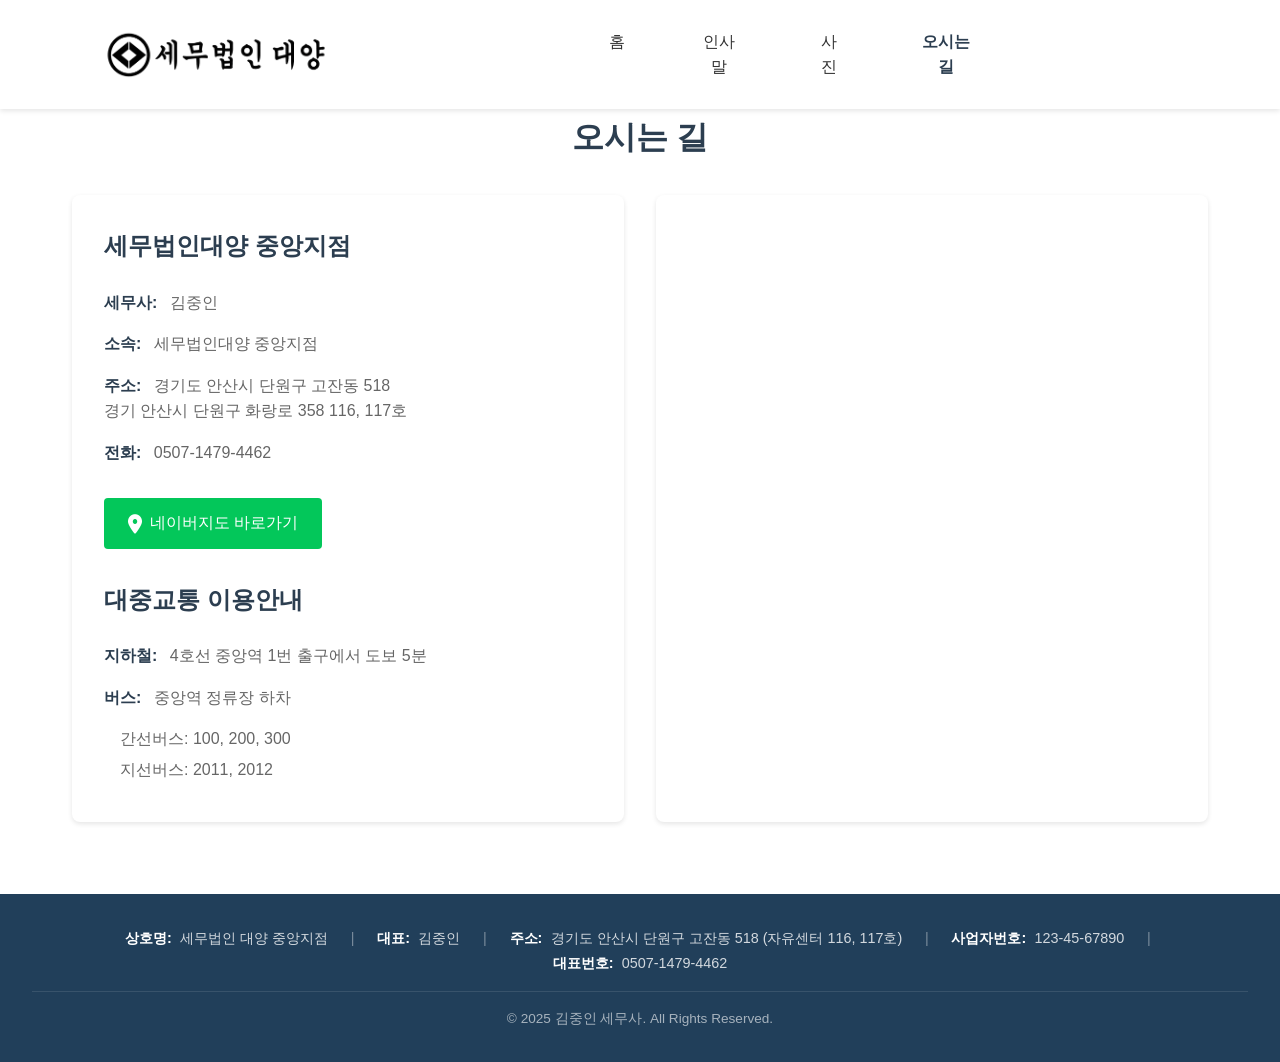
==== location.html @ 69f410ff "추가" ====
<!DOCTYPE html>
<html lang="ko">
<head>
    <meta charset="UTF-8">
    <meta name="viewport" content="width=device-width, initial-scale=1.0">
    <title>오시는 길 - 김중인 세무사</title>
    <link rel="stylesheet" href="css/common.css">
    <link rel="stylesheet" href="css/header.css">
    <link rel="stylesheet" href="css/footer.css">
    <link rel="stylesheet" href="css/location.css">
    <link rel="stylesheet" href="https://cdnjs.cloudflare.com/ajax/libs/font-awesome/6.0.0/css/all.min.css">
</head>
<body>
    <div id="header"></div>

    <main>
        <div class="location-container">
            <h2>오시는 길</h2>
            <div class="location-content">
                <div class="location-info">
                    <h3>세무법인대양 중앙지점</h3>
                    <p><strong>세무사:</strong> 김중인</p>
                    <p><strong>소속:</strong> 세무법인대양 중앙지점</p>
                    <p><strong>주소:</strong> 경기도 안산시 단원구 고잔동 518<br>경기 안산시 단원구 화랑로 358 116, 117호</p>
                    <p><strong>전화:</strong> <a href="tel:0507-1479-4462" class="phone-link">0507-1479-4462</a></p>
                    <a href="https://map.naver.com/p/search/%EC%84%B8%EB%AC%B4%EB%B2%95%EC%9D%B8%EB%8C%80%EC%96%91%20%EC%A4%91%EC%95%99%EC%A7%80%EC%A0%90/place/1526559538?c=16.00,0,0,0,dh&isCorrectAnswer=true" target="_blank" class="map-button">
                        <i class="fas fa-map-marker-alt"></i>
                        네이버지도 바로가기
                    </a>
                    <h3>대중교통 이용안내</h3>
                    <p><strong>지하철:</strong> 4호선 중앙역 1번 출구에서 도보 5분</p>
                    <p><strong>버스:</strong> 중앙역 정류장 하차</p>
                    <ul class="transport-list">
                        <li>간선버스: 100, 200, 300</li>
                        <li>지선버스: 2011, 2012</li>
                    </ul>
                </div>
                <div class="map-container">
                    <iframe 
                        src="https://www.google.com/maps/embed?pb=!1m18!1m12!1m3!1d3175.5387876655584!2d126.82530087677763!3d37.32099647198508!2m3!1f0!2f0!3f0!3m2!1i1024!2i768!4f13.1!3m3!1m2!1s0x357b6f072618a211%3A0xd5d255f2eb72bffe!2z6rK96riw64-EIOyViOyCsOyLnCDri7nsm5Dqtawg6rOg7J6l64-ZIDUxOA!5e0!3m2!1sko!2skr!4v1709701847744!5m2!1sko!2skr"
                        width="100%" 
                        height="400" 
                        style="border:0; border-radius: 8px;" 
                        allowfullscreen="" 
                        loading="lazy" 
                        referrerpolicy="no-referrer-when-downgrade">
                    </iframe>
                </div>
            </div>
        </div>
    </main>

    <div id="footer"></div>

    <script src="js/components.js"></script>
    <script src="js/main.js"></script>
</body>
</html>
---- css/common.css ----
/* 공통 스타일 */
* {
    margin: 0;
    padding: 0;
    box-sizing: border-box;
}

:root {
    --text-color: #333;
    --text-light: #666;
    --primary-color: #3498db;
    --primary-dark: #2980b9;
    --background-color: #fff;
    --shadow-color: rgba(0, 0, 0, 0.1);
    --transition: all 0.3s ease;
}

body {
    font-family: 'Noto Sans KR', sans-serif;
    line-height: 1.6;
    color: var(--text-color);
    min-height: 100vh;
    display: flex;
    flex-direction: column;
}

main {
    flex: 1;
    margin-top: 80px;
}

/* 공통 버튼 스타일 */
.button {
    display: inline-flex;
    align-items: center;
    gap: 0.5rem;
    background: var(--primary-color);
    color: white;
    padding: 0.8rem 1.5rem;
    border-radius: 4px;
    text-decoration: none;
    transition: var(--transition);
}

.button:hover {
    background: var(--primary-dark);
    color: white;
    text-decoration: none;
}

/* 공통 링크 스타일 */
.link {
    color: var(--primary-color);
    text-decoration: none;
    transition: var(--transition);
}

.link:hover {
    color: var(--primary-dark);
}

/* 공통 섹션 스타일 */
.section {
    max-width: 1200px;
    margin: 0 auto;
    padding: 2rem;
}

.section-title {
    font-size: 2rem;
    margin-bottom: 2rem;
    color: var(--text-color);
}

/* 반응형 공통 스타일 */
@media (max-width: 768px) {
    .section {
        padding: 1rem;
    }

    .section-title {
        font-size: 1.8rem;
        margin-bottom: 1.5rem;
    }
}

@media (max-width: 480px) {
    .section {
        padding: 0.8rem;
    }

    .section-title {
        font-size: 1.5rem;
        margin-bottom: 1.2rem;
    }
}
---- css/header.css ----
/* 헤더 스타일 */
header {
    background-color: #fff;
    box-shadow: 0 2px 5px rgba(0,0,0,0.1);
    position: fixed;
    width: 100%;
    top: 0;
    z-index: 1000;
}

nav {
    margin: 0 auto;
    background: white;
    padding: 1rem 2rem;
    position: fixed;
    top: 0;
    left: 0;
    right: 0;
    z-index: 1000;
    box-shadow: 0 2px 5px rgba(0,0,0,0.1);
    display: flex;
    justify-content: space-between;
    align-items: center;
}

.logo {
    height: 50px;
    display: flex;
    align-items: center;
    flex-shrink: 0;
    margin-left: 60px;
}

.logo img {
    height: 100%;
    width: auto;
    display: block;
    object-fit: contain;
}

.logo a {
    display: flex;
    align-items: center;
    height: 100%;
    text-decoration: none;
    color: inherit;
    font-weight: bold;
    font-size: 1.5rem;
}

.logo a:hover {
    color: inherit;
    text-decoration: none;
}

.nav-links {
    display: flex;
    list-style: none;
    margin: 0;
    padding: 0;
    justify-content: flex-end;
    gap: 2.5rem;
    flex: 1;
    margin: 0 16rem;
}

.nav-links li {
    margin: 0;
}

.nav-links a {
    font-size: 1rem;
    padding: 0.8rem 1rem;
    display: block;
    color: var(--text-color);
    font-weight: 500;
    text-align: center;
    text-decoration: none;
    transition: background-color 0.2s, color 0.2s;
    border-radius: 4px;
}

.nav-links a:hover {
    background-color: var(--bg-light);
    color: var(--primary-hover);
}

.nav-links a.active {
    color: #2C3E50;
    font-weight: 800;
}

.nav-links a::after {
    display: none;
}

/* 햄버거 메뉴 스타일 */
.hamburger {
    display: none;
    cursor: pointer;
    background: none;
    border: none;
    padding: 0;
    margin-left: auto;
    z-index: 1001;
}

.hamburger span {
    display: block;
    width: 25px;
    height: 3px;
    background-color: #2c3e50;
    margin: 5px 0;
    transition: all 0.3s ease;
}

/* 반응형 스타일 */
@media (max-width: 768px) {
    nav {
        padding: 1rem;
        margin: 0;
        width: 100%;
    }

    .logo {
        font-size: 1.5rem;
        flex: none;
        margin-left: 0;
    }

    .hamburger {
        display: block;
    }

    .nav-links {
        display: none;
        position: fixed;
        top: 70px;
        left: 0;
        right: 0;
        background: white;
        padding: 1rem;
        box-shadow: 0 2px 5px rgba(0,0,0,0.1);
        flex-direction: column;
        gap: 0;
        margin: 0;
        opacity: 0;
        visibility: hidden;
        transition: opacity 0.3s ease, visibility 0.3s ease;
    }

    .nav-links.active {
        display: flex;
        opacity: 1;
        visibility: visible;
    }

    .nav-links li {
        margin: 1rem 0;
        text-align: center;
    }

    .nav-links a {
        font-size: 18px;
        padding: 0.5rem 1rem;
        display: block;
    }

    .nav-links a:hover {
        background-color: rgba(52, 152, 219, 0.1);
    }

    /* 햄버거 메뉴 활성화 시 애니메이션 */
    .hamburger.active span:nth-child(1) {
        transform: rotate(45deg) translate(5px, 5px);
    }

    .hamburger.active span:nth-child(2) {
        opacity: 0;
    }

    .hamburger.active span:nth-child(3) {
        transform: rotate(-45deg) translate(7px, -6px);
    }

    /* 활성 링크 스타일 (굵게 + 색상) */
    .nav-links a.active {
        color: #2C3E50; /* 요청하신 색상 */
        font-weight: 800; /* 굵은 글씨 */
        background-color: transparent; /* 호버 배경 제거 유지 */
    }
}
---- css/footer.css ----
/* 푸터 스타일 */
footer {
    background-color: #213f5a; /* 신뢰성 있는 짙은 네이비 색상으로 변경 */
    color: rgba(255, 255, 255, 0.8); /* 기본 텍스트 색상 */
    padding: 2rem; /* 패딩 단순화 */
    margin-top: auto; /* main 내용이 짧아도 푸터를 하단에 고정 */
}

.footer-content {
    max-width: 1400px;
    margin: 0 auto; /* 하단 여백 제거 */
    text-align: center; /* 기본 중앙 정렬 */
}

.footer-info {
    font-size: 0.9rem;
    line-height: 1.7;
}

.footer-info span { /* 각 정보 항목 */
    display: inline-block; /* 한 줄로 표시 */
    margin: 0 0.5em; /* 좌우 여백 */
    white-space: nowrap; /* 줄바꿈 방지 (PC) */
}

.footer-info .separator { /* 구분자 스타일 */
    color: rgba(255, 255, 255, 0.4);
    margin: 0 0.8em; /* 구분자 여백 증가 */
}

.footer-info strong {
    color: #fff;
    margin-right: 0.3em;
}

.footer-bottom {
    margin-top: 1.0rem; /* 상단 여백 조정 */
    padding-top: 1.0rem;
    border-top: 1px solid rgba(255, 255, 255, 0.1);
    color: rgba(255, 255, 255, 0.6);
    font-size: 0.85rem;
    text-align: center;
}

/* 푸터 반응형 스타일 */
@media (max-width: 992px) { /* 태블릿 및 모바일 */
    .footer-info span {
        white-space: normal; /* 화면 좁아지면 줄바꿈 허용 */
        margin-bottom: 0.5rem; /* 줄바꿈 시 하단 여백 */
    }
    .footer-info .separator {
        display: none; /* 모바일에서 구분자 숨김 */
    }
}

@media (max-width: 768px) {
    footer {
        padding: 1.5rem; /* 모바일 패딩 */
    }
    .footer-info {
        font-size: 0.85rem; /* 모바일 폰트 크기 */
    }
}

@media (max-width: 480px) {
    footer {
        padding: 1.5rem 1rem; /* 더 작은 모바일 패딩 */
    }
    .footer-bottom {
        font-size: 0.8rem;
    }
}
---- css/location.css ----
/* 오시는 길 페이지 스타일 */
.location-container {
    max-width: 1200px;
    margin: 0px auto 40px;
    padding: 2rem;
}

.location-container h2 {
    color: #2c3e50;
    margin-bottom: 2rem;
    font-size: 2rem;
    text-align: center;
}

.location-content {
    display: grid;
    grid-template-columns: 1fr 1fr;
    gap: 2rem;
    margin-top: 2rem;
}

.location-info {
    background: white;
    padding: 2rem;
    border-radius: 8px;
    box-shadow: 0 2px 5px rgba(0,0,0,0.1);
}

.location-info h3 {
    color: #2c3e50;
    margin-bottom: 1.5rem;
    font-size: 1.5rem;
    display: flex;
    align-items: center;
    gap: 0.8rem;
}

.location-info h3 i {
    color: var(--primary-color);
}

.location-info p {
    margin-bottom: 1rem;
    line-height: 1.6;
    color: #666;
}

/* 오시는 길 정보 내 전화번호 링크 스타일 */
.location-info p a[href^="tel:"] {
    color: var(--text-light); /* 기본 텍스트 색상과 동일하게 */
    text-decoration: none; /* 밑줄 제거 */
    transition: color var(--transition); /* 색상 변경 시 부드러운 전환 */
}

.location-info p a[href^="tel:"]:hover {
    color: var(--primary-color); /* 호버 시 기본 링크 색상 */
    text-decoration: underline; /* 호버 시 밑줄 표시 */
}

.location-info strong {
    color: #2c3e50;
    font-weight: 600;
    margin-right: 0.5rem;
}

.phone-link {
    color: #3498db;
    text-decoration: none;
    transition: color 0.3s ease;
}

.phone-link:hover {
    color: #2980b9;
}

.map-button {
    display: inline-flex;
    align-items: center;
    justify-content: center;
    background: #03C75A;
    color: white;
    padding: 0.8rem 1.5rem;
    border-radius: 4px;
    text-decoration: none;
    transition: all 0.3s ease;
    font-size: 1rem;
    margin: 1rem 0 2rem;
    white-space: nowrap;
    font-weight: 500;
}

.map-button i {
    margin-right: 0.5rem;
    font-size: 1.2rem;
}

.map-button:hover {
    background: #02B351;
    color: white;
    transform: translateY(-2px);
}

.transport-list {
    list-style: none;
    padding-left: 1rem;
    margin: 0.5rem 0;
}

.transport-list li {
    color: #666;
    margin-bottom: 0.3rem;
    line-height: 1.6;
}

.map-container {
    background: white;
    padding: 2rem;
    border-radius: 8px;
    box-shadow: 0 2px 5px rgba(0,0,0,0.1);
    height: 100%;
}

.map-container iframe {
    width: 100%;
    height: 100%;
    min-height: 400px;
    border: none;
    border-radius: 4px;
}

/* 반응형 스타일 */
@media (max-width: 768px) {
    .location-container {
        padding: 1rem;
    }

    .location-content {
        grid-template-columns: 1fr;
        gap: 1.5rem;
    }

    .location-info {
        padding: 1.5rem;
    }

    .map-container {
        padding: 1.5rem;
    }

    .map-container iframe {
        min-height: 300px;
    }
}

@media (max-width: 480px) {
    .location-container h2 {
        font-size: 1.5rem;
        margin-bottom: 1.5rem;
    }

    .location-info h3 {
        font-size: 1.3rem;
    }

    .map-button {
        width: 100%;
        justify-content: center;
    }
}
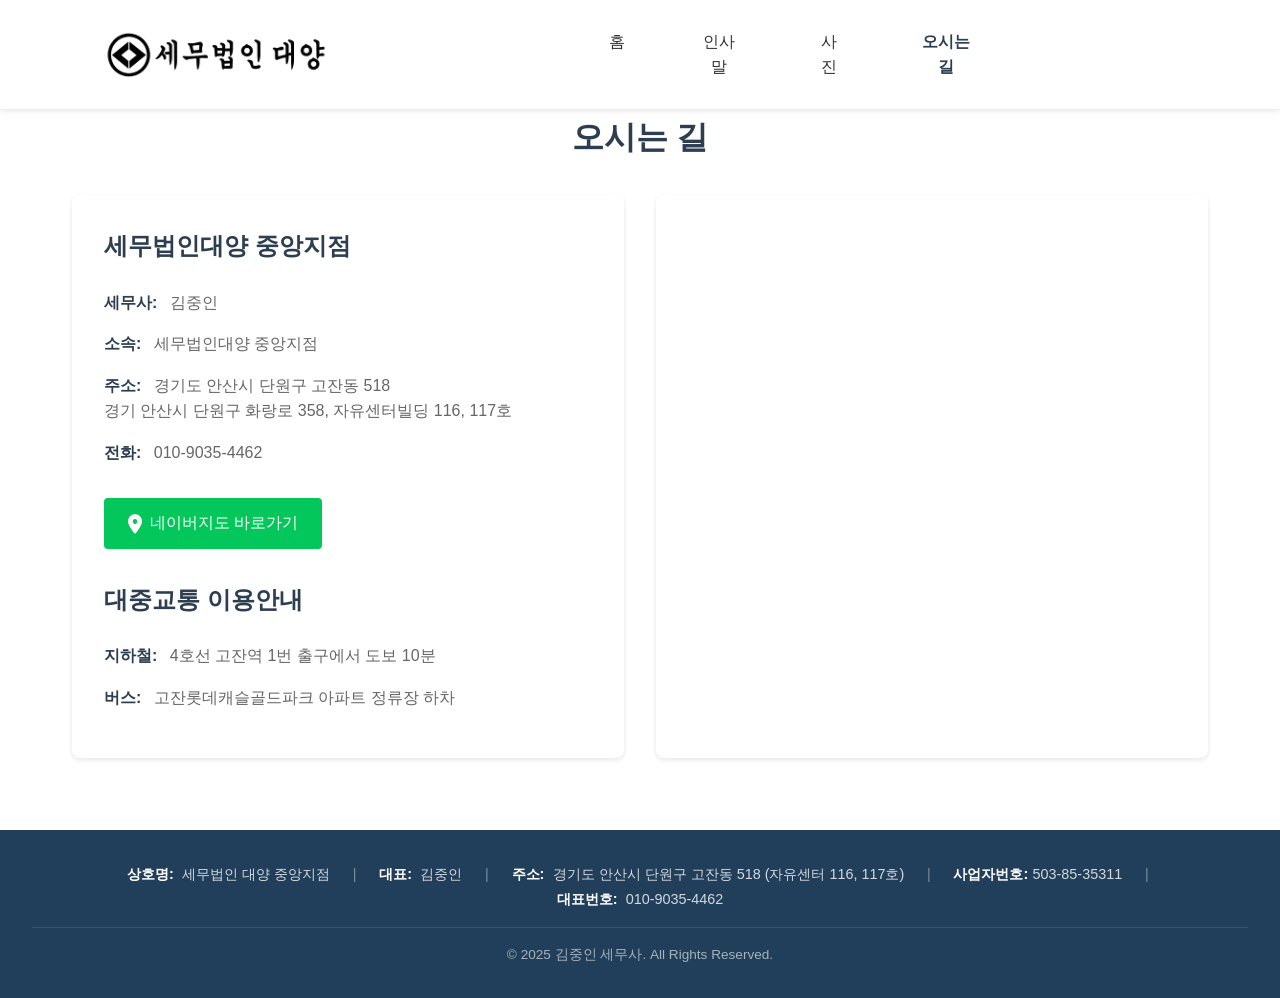
==== commit 7ec40d21: "수정" ====
--- a/location.html
+++ b/location.html
@@ -21,19 +21,15 @@
                     <h3>세무법인대양 중앙지점</h3>
                     <p><strong>세무사:</strong> 김중인</p>
                     <p><strong>소속:</strong> 세무법인대양 중앙지점</p>
-                    <p><strong>주소:</strong> 경기도 안산시 단원구 고잔동 518<br>경기 안산시 단원구 화랑로 358 116, 117호</p>
-                    <p><strong>전화:</strong> <a href="tel:0507-1479-4462" class="phone-link">0507-1479-4462</a></p>
+                    <p><strong>주소:</strong> 경기도 안산시 단원구 고잔동 518<br>경기 안산시 단원구 화랑로 358, 자유센터빌딩 116, 117호</p>
+                    <p><strong>전화:</strong> <a href="tel:010-9035-4462" class="phone-link">010-9035-4462</a></p>
                     <a href="https://map.naver.com/p/search/%EC%84%B8%EB%AC%B4%EB%B2%95%EC%9D%B8%EB%8C%80%EC%96%91%20%EC%A4%91%EC%95%99%EC%A7%80%EC%A0%90/place/1526559538?c=16.00,0,0,0,dh&isCorrectAnswer=true" target="_blank" class="map-button">
                         <i class="fas fa-map-marker-alt"></i>
                         네이버지도 바로가기
                     </a>
                     <h3>대중교통 이용안내</h3>
-                    <p><strong>지하철:</strong> 4호선 중앙역 1번 출구에서 도보 5분</p>
-                    <p><strong>버스:</strong> 중앙역 정류장 하차</p>
-                    <ul class="transport-list">
-                        <li>간선버스: 100, 200, 300</li>
-                        <li>지선버스: 2011, 2012</li>
-                    </ul>
+                    <p><strong>지하철:</strong> 4호선 고잔역 1번 출구에서 도보 10분</p>
+                    <p><strong>버스:</strong> 고잔롯데캐슬골드파크 아파트 정류장 하차</p>
                 </div>
                 <div class="map-container">
                     <iframe 
